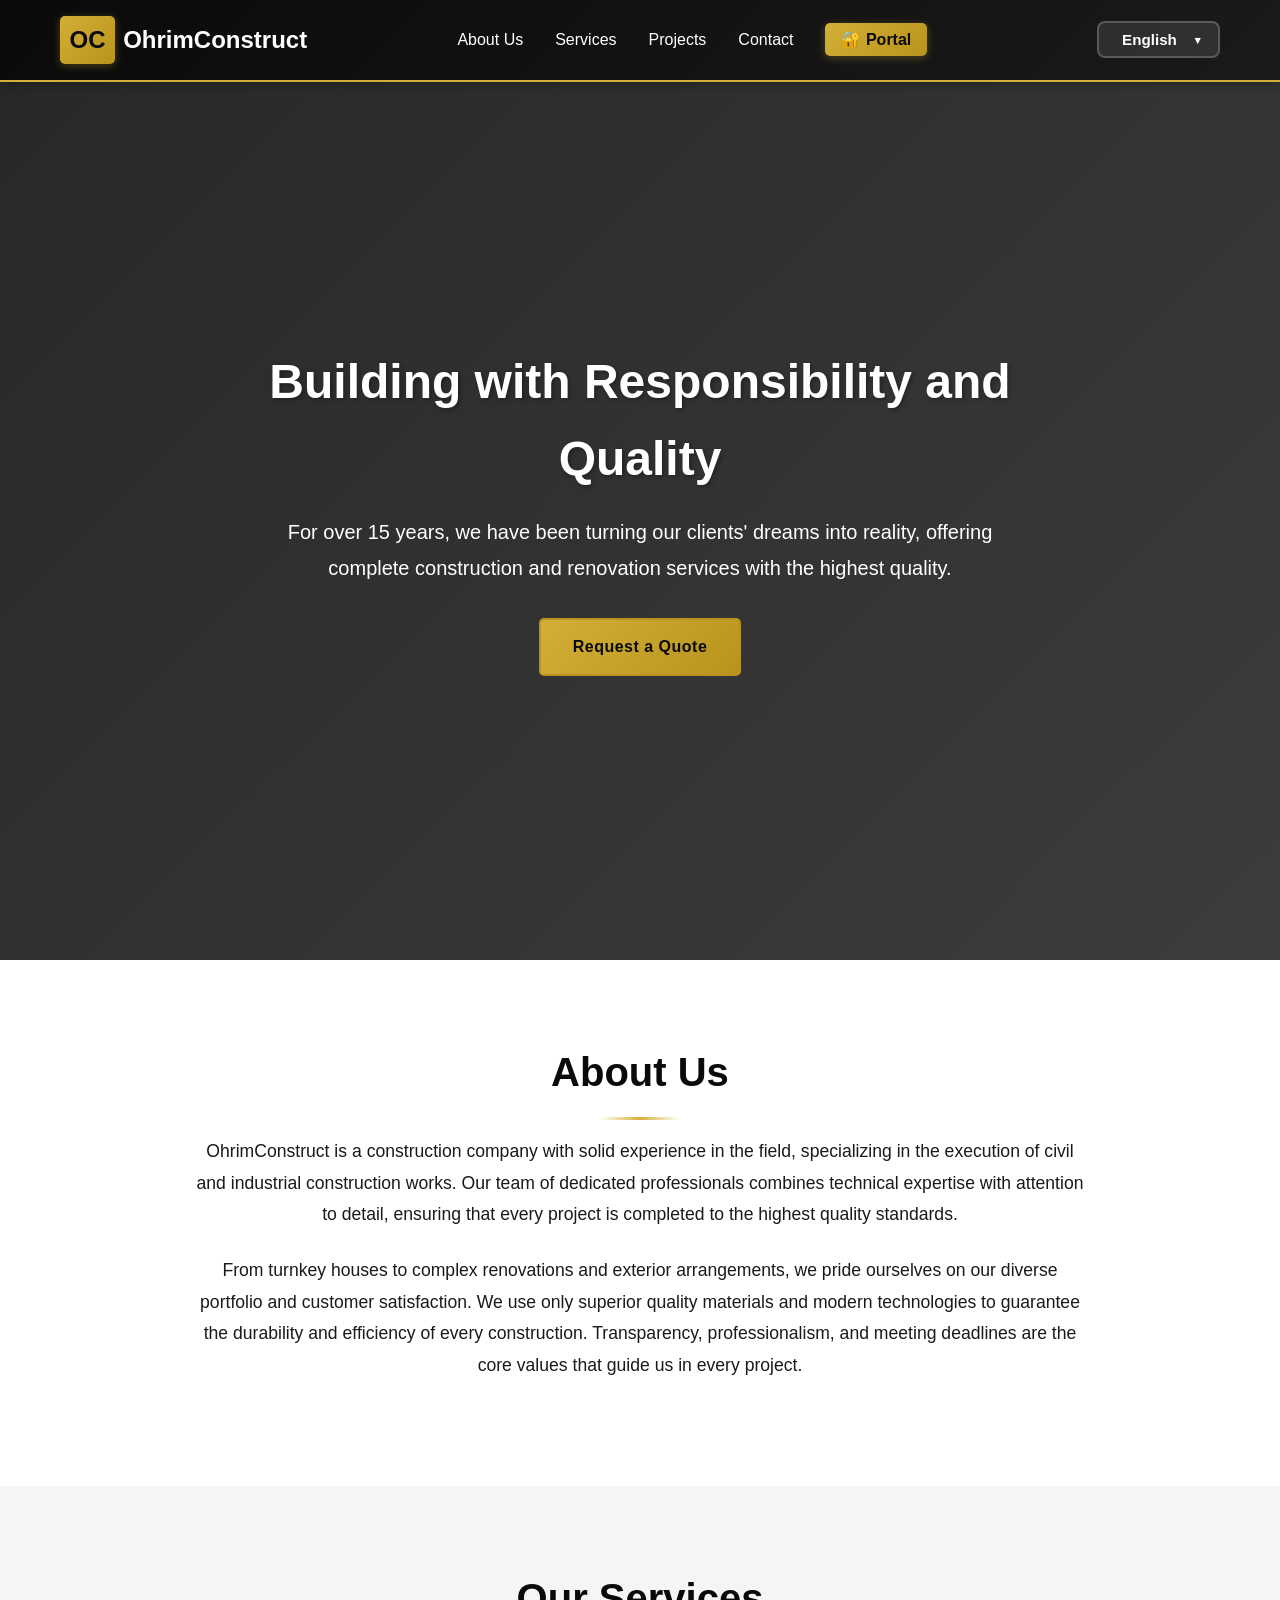
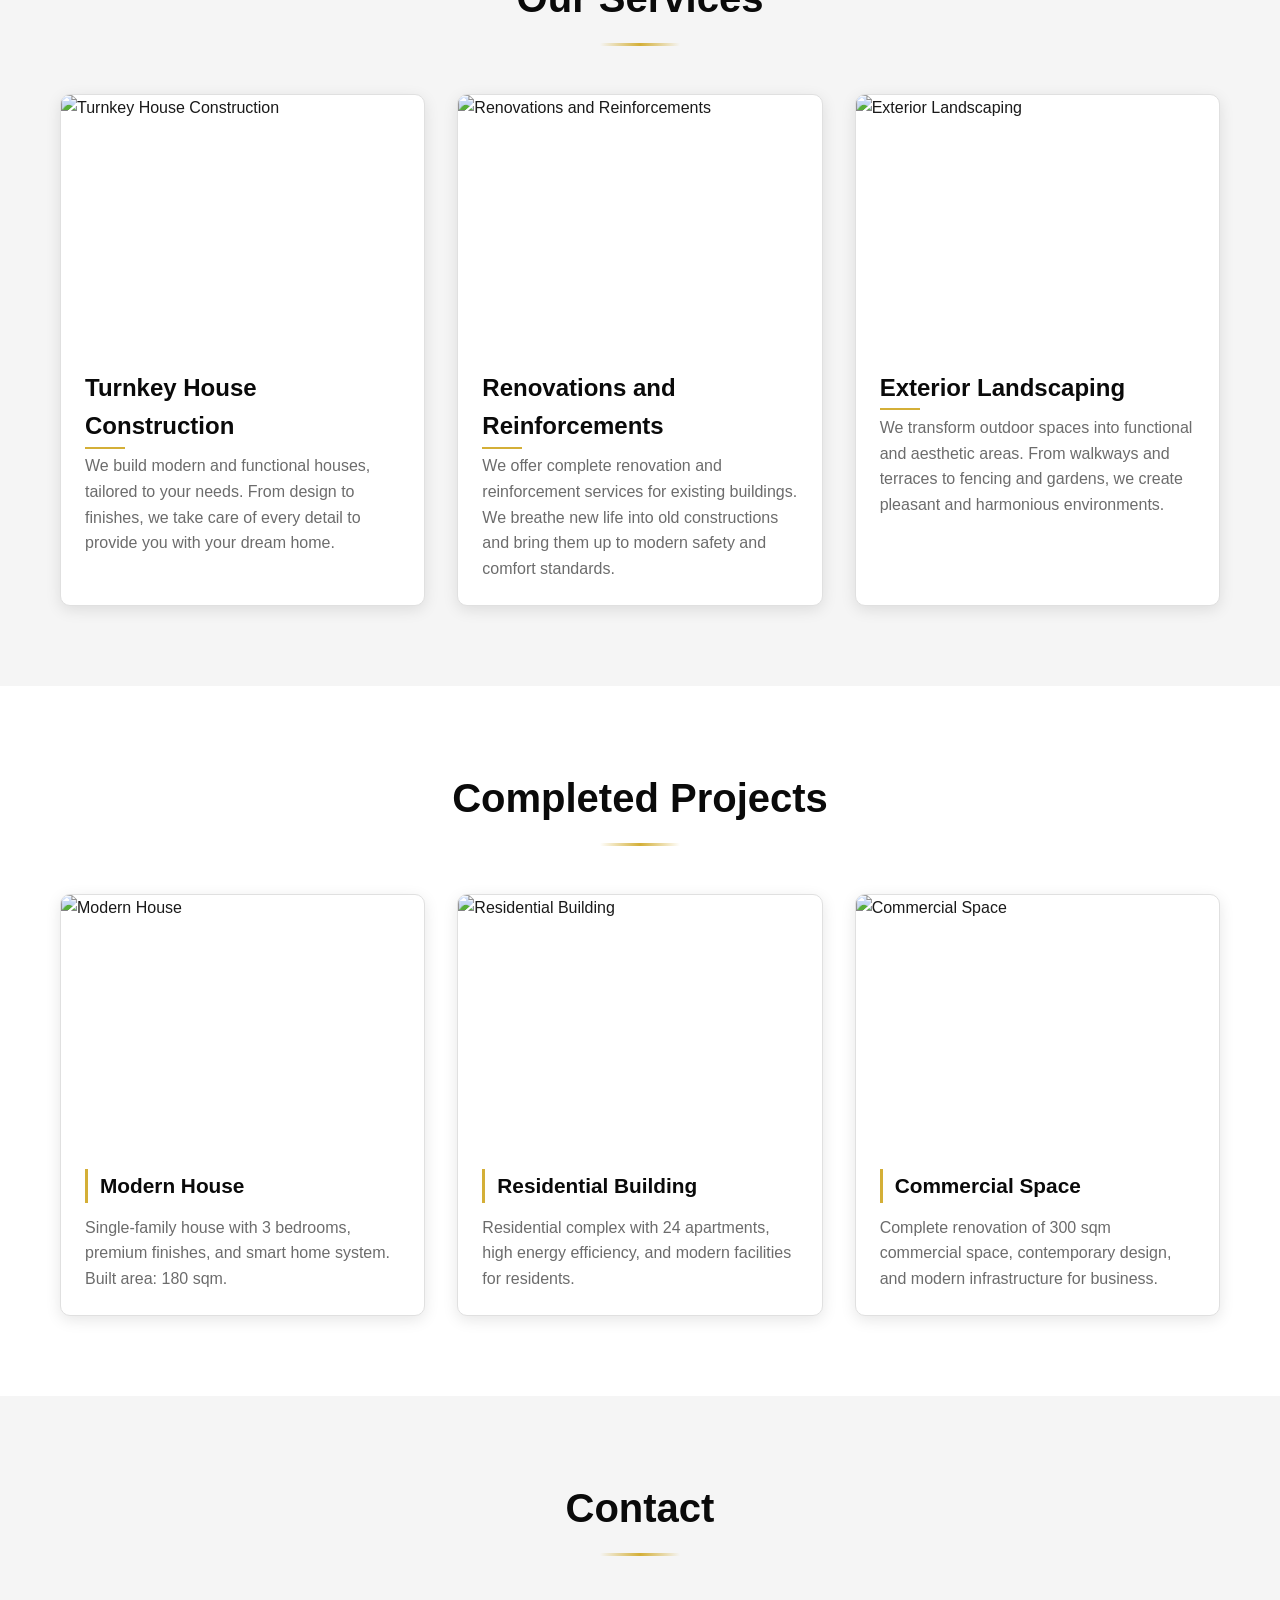
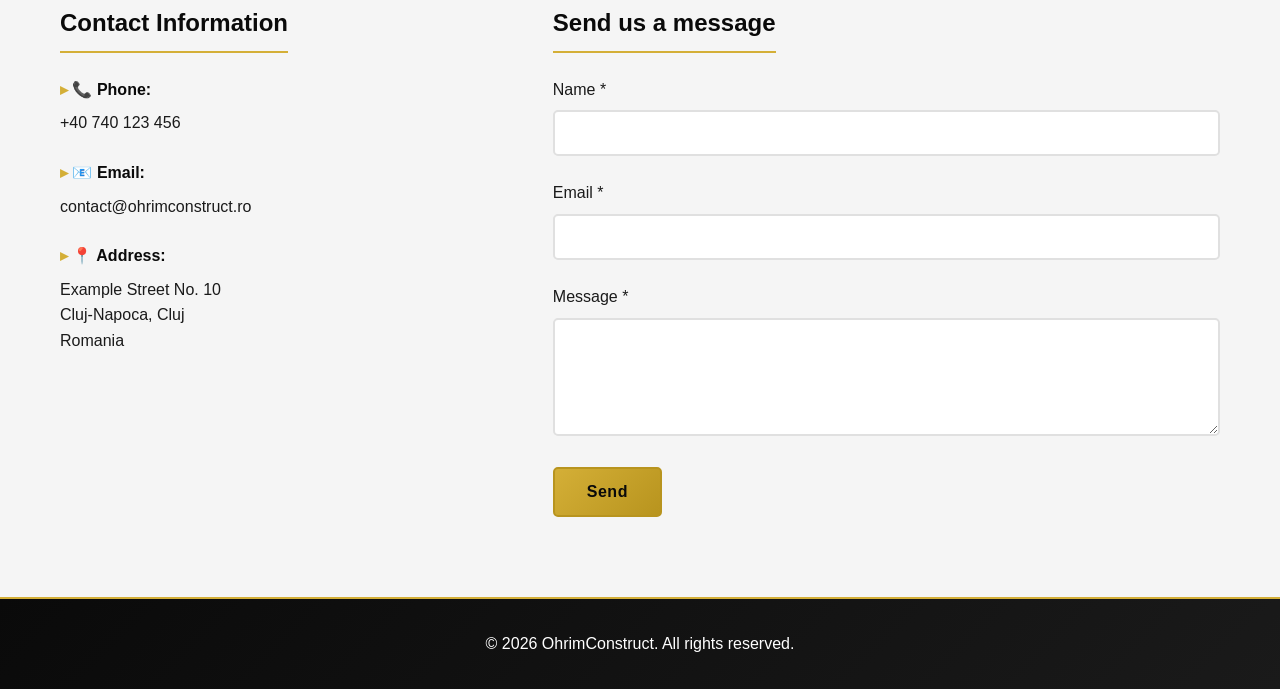
==== index.html @ ff684779 "Add multilingual support to all pages (login, dashboards) with text-only language selector" ====
<!DOCTYPE html>
<html lang="en">
<head>
    <meta charset="UTF-8">
    <meta name="viewport" content="width=device-width, initial-scale=1.0">
    <title>OhrimConstruct - Building with Responsibility and Quality</title>
    <link rel="stylesheet" href="styles.css">
</head>
<body>
    <!-- Header -->
    <header id="header">
        <div class="container">
            <div class="logo">
                <span class="logo-icon">OC</span>
                <span class="logo-text">OhrimConstruct</span>
            </div>
            <nav id="nav">
                <ul>
                    <li><a href="#despre" data-translate="nav_about">About Us</a></li>
                    <li><a href="#servicii" data-translate="nav_services">Services</a></li>
                    <li><a href="#proiecte" data-translate="nav_projects">Projects</a></li>
                    <li><a href="#contact" data-translate="nav_contact">Contact</a></li>
                    <li><a href="login.html" class="portal-link" data-translate="nav_portal">🔐 Portal</a></li>
                </ul>
            </nav>
            <div class="language-dropdown">
                <button class="lang-current" id="currentLang">
                    <span class="lang-name">English</span>
                    <span class="arrow">▼</span>
                </button>
                <div class="lang-menu" id="langMenu">
                    <button class="lang-option active" data-lang="en">
                        <span class="lang-name">English</span>
                    </button>
                    <button class="lang-option" data-lang="ro">
                        <span class="lang-name">Română</span>
                    </button>
                    <button class="lang-option" data-lang="ru">
                        <span class="lang-name">Русский</span>
                    </button>
                </div>
            </div>
            <div class="mobile-menu-toggle" id="mobile-menu-toggle">
                <span></span>
                <span></span>
                <span></span>
            </div>
        </div>
    </header>

    <!-- Hero Section -->
    <section id="hero">
        <div class="hero-overlay"></div>
        <div class="hero-content">
            <h1 data-translate="hero_title">Building with Responsibility and Quality</h1>
            <p data-translate="hero_subtitle">For over 15 years, we have been turning our clients' dreams into reality, offering complete construction and renovation services with the highest quality.</p>
            <a href="#contact" class="btn btn-primary" data-translate="hero_cta">Request a Quote</a>
        </div>
    </section>

    <!-- Despre Noi -->
    <section id="despre" class="section">
        <div class="container">
            <h2 class="section-title" data-translate="about_title">About Us</h2>
            <div class="about-content">
                <p data-translate="about_p1">OhrimConstruct is a construction company with solid experience in the field, specializing in the execution of civil and industrial construction works. Our team of dedicated professionals combines technical expertise with attention to detail, ensuring that every project is completed to the highest quality standards.</p>
                <p data-translate="about_p2">From turnkey houses to complex renovations and exterior arrangements, we pride ourselves on our diverse portfolio and customer satisfaction. We use only superior quality materials and modern technologies to guarantee the durability and efficiency of every construction. Transparency, professionalism, and meeting deadlines are the core values that guide us in every project.</p>
            </div>
        </div>
    </section>

    <!-- Servicii -->
    <section id="servicii" class="section section-gray">
        <div class="container">
            <h2 class="section-title" data-translate="services_title">Our Services</h2>
            <div class="services-grid">
                <div class="service-card">
                    <div class="service-image">
                        <img src="https://images.unsplash.com/photo-1503387762-592deb58ef4e?w=800&h=600&fit=crop" alt="Turnkey House Construction">
                    </div>
                    <h3 data-translate="service1_title">Turnkey House Construction</h3>
                    <p data-translate="service1_desc">We build modern and functional houses, tailored to your needs. From design to finishes, we take care of every detail to provide you with your dream home.</p>
                </div>
                <div class="service-card">
                    <div class="service-image">
                        <img src="https://images.unsplash.com/photo-1581578731548-c64695cc6952?w=800&h=600&fit=crop" alt="Renovations and Reinforcements">
                    </div>
                    <h3 data-translate="service2_title">Renovations and Reinforcements</h3>
                    <p data-translate="service2_desc">We offer complete renovation and reinforcement services for existing buildings. We breathe new life into old constructions and bring them up to modern safety and comfort standards.</p>
                </div>
                <div class="service-card">
                    <div class="service-image">
                        <img src="https://images.unsplash.com/photo-1600585154340-be6161a56a0c?w=800&h=600&fit=crop" alt="Exterior Landscaping">
                    </div>
                    <h3 data-translate="service3_title">Exterior Landscaping</h3>
                    <p data-translate="service3_desc">We transform outdoor spaces into functional and aesthetic areas. From walkways and terraces to fencing and gardens, we create pleasant and harmonious environments.</p>
                </div>
            </div>
        </div>
    </section>

    <!-- Proiecte -->
    <section id="proiecte" class="section">
        <div class="container">
            <h2 class="section-title" data-translate="projects_title">Completed Projects</h2>
            <div class="projects-grid">
                <div class="project-card">
                    <div class="project-image">
                        <img src="https://images.unsplash.com/photo-1580587771525-78b9dba3b914?w=800&h=600&fit=crop" alt="Modern House">
                    </div>
                    <div class="project-content">
                        <h3 data-translate="project1_title">Modern House</h3>
                        <p data-translate="project1_desc">Single-family house with 3 bedrooms, premium finishes, and smart home system. Built area: 180 sqm.</p>
                    </div>
                </div>
                <div class="project-card">
                    <div class="project-image">
                        <img src="https://images.unsplash.com/photo-1545324418-cc1a3fa10c00?w=800&h=600&fit=crop" alt="Residential Building">
                    </div>
                    <div class="project-content">
                        <h3 data-translate="project2_title">Residential Building</h3>
                        <p data-translate="project2_desc">Residential complex with 24 apartments, high energy efficiency, and modern facilities for residents.</p>
                    </div>
                </div>
                <div class="project-card">
                    <div class="project-image">
                        <img src="https://images.unsplash.com/photo-1497366216548-37526070297c?w=800&h=600&fit=crop" alt="Commercial Space">
                    </div>
                    <div class="project-content">
                        <h3 data-translate="project3_title">Commercial Space</h3>
                        <p data-translate="project3_desc">Complete renovation of 300 sqm commercial space, contemporary design, and modern infrastructure for business.</p>
                    </div>
                </div>
            </div>
        </div>
    </section>

    <!-- Contact -->
    <section id="contact" class="section section-gray">
        <div class="container">
            <h2 class="section-title" data-translate="contact_title">Contact</h2>
            <div class="contact-wrapper">
                <div class="contact-info">
                    <h3 data-translate="contact_info_title">Contact Information</h3>
                    <div class="contact-item">
                        <strong>📞 <span data-translate="contact_phone">Phone</span>:</strong>
                        <p>+40 740 123 456</p>
                    </div>
                    <div class="contact-item">
                        <strong>📧 Email:</strong>
                        <p>contact@ohrimconstruct.ro</p>
                    </div>
                    <div class="contact-item">
                        <strong>📍 <span data-translate="contact_address">Address</span>:</strong>
                        <p>Example Street No. 10<br>Cluj-Napoca, Cluj<br>Romania</p>
                    </div>
                </div>
                <div class="contact-form-wrapper">
                    <h3 data-translate="contact_form_title">Send us a message</h3>
                    <form id="contact-form">
                        <div class="form-group">
                            <label for="name"><span data-translate="contact_name">Name</span> *</label>
                            <input type="text" id="name" name="name" required>
                        </div>
                        <div class="form-group">
                            <label for="email">Email *</label>
                            <input type="email" id="email" name="email" required>
                        </div>
                        <div class="form-group">
                            <label for="message"><span data-translate="contact_message">Message</span> *</label>
                            <textarea id="message" name="message" rows="5" required></textarea>
                        </div>
                        <button type="submit" class="btn btn-primary" data-translate="contact_send">Send</button>
                    </form>
                    <div id="form-success" class="form-message success-message" style="display: none;">
                        <span data-translate="contact_success">✓ Message sent successfully! We will respond as soon as possible.</span>
                    </div>
                </div>
            </div>
        </div>
    </section>

    <!-- Footer -->
    <footer id="footer">
        <div class="container">
            <p>&copy; <span id="current-year"></span> OhrimConstruct. <span data-translate="footer_rights">All rights reserved.</span></p>
        </div>
    </footer>

    <script src="translations.js"></script>
    <script src="script.js"></script>
</body>
</html>
---- styles.css ----
/* Reset și stiluri de bază */
* {
    margin: 0;
    padding: 0;
    box-sizing: border-box;
}

:root {
    --primary-black: #0a0a0a;
    --secondary-black: #1a1a1a;
    --dark-gray: #2d2d2d;
    --light-gray: #f5f5f5;
    --medium-gray: #e0e0e0;
    --gold: #d4af37;
    --gold-light: #f4d03f;
    --gold-dark: #b8941e;
    --white: #ffffff;
    --text-dark: #1a1a1a;
    --text-light: #6c6c6c;
}

body {
    font-family: 'Segoe UI', Tahoma, Geneva, Verdana, sans-serif;
    line-height: 1.6;
    color: var(--text-dark);
    overflow-x: hidden;
}

.container {
    max-width: 1200px;
    margin: 0 auto;
    padding: 0 20px;
}

/* Header */
#header {
    background: linear-gradient(135deg, var(--primary-black) 0%, var(--secondary-black) 100%);
    color: var(--white);
    padding: 1rem 0;
    position: fixed;
    width: 100%;
    top: 0;
    z-index: 1000;
    box-shadow: 0 2px 10px rgba(0, 0, 0, 0.3);
    border-bottom: 2px solid var(--gold);
}

#header .container {
    display: flex;
    justify-content: space-between;
    align-items: center;
}

.logo {
    display: flex;
    align-items: center;
    gap: 0.5rem;
    font-size: 1.5rem;
    font-weight: bold;
}

.logo-icon {
    background: linear-gradient(135deg, var(--gold) 0%, var(--gold-dark) 100%);
    color: var(--primary-black);
    padding: 0.3rem 0.6rem;
    border-radius: 5px;
    font-weight: bold;
    box-shadow: 0 2px 8px rgba(212, 175, 55, 0.3);
}

.logo-text {
    color: var(--white);
}

#nav ul {
    list-style: none;
    display: flex;
    gap: 2rem;
}

#nav ul li a {
    color: var(--white);
    text-decoration: none;
    transition: color 0.3s;
    font-weight: 500;
}

#nav ul li a:hover {
    color: var(--gold);
    text-shadow: 0 0 10px rgba(212, 175, 55, 0.5);
}

#nav ul li a.portal-link {
    background: linear-gradient(135deg, var(--gold) 0%, var(--gold-dark) 100%);
    color: var(--primary-black);
    padding: 0.5rem 1rem;
    border-radius: 5px;
    font-weight: 600;
    box-shadow: 0 2px 8px rgba(212, 175, 55, 0.3);
}

#nav ul li a.portal-link:hover {
    color: var(--primary-black);
    transform: translateY(-2px);
    box-shadow: 0 4px 12px rgba(212, 175, 55, 0.5);
}

/* Language Dropdown */
.language-dropdown {
    position: relative;
    margin-left: 20px;
}

.lang-current {
    display: flex;
    align-items: center;
    gap: 8px;
    padding: 8px 15px;
    background: rgba(255, 255, 255, 0.1);
    border: 2px solid rgba(255, 255, 255, 0.2);
    border-radius: 8px;
    color: var(--white);
    cursor: pointer;
    font-weight: 600;
    font-size: 0.95em;
    transition: all 0.3s;
}

.lang-current:hover {
    background: rgba(255, 255, 255, 0.2);
    border-color: var(--gold);
    transform: translateY(-2px);
}

.lang-current .lang-name {
    min-width: 70px;
    text-align: center;
}

.lang-current .arrow {
    font-size: 0.7em;
    transition: transform 0.3s;
}

.lang-current.open .arrow {
    transform: rotate(180deg);
}

.lang-menu {
    position: absolute;
    top: calc(100% + 8px);
    right: 0;
    background: var(--white);
    border-radius: 8px;
    box-shadow: 0 8px 24px rgba(0, 0, 0, 0.3);
    min-width: 150px;
    overflow: hidden;
    opacity: 0;
    visibility: hidden;
    transform: translateY(-10px);
    transition: all 0.3s;
    z-index: 1000;
}

.lang-menu.open {
    opacity: 1;
    visibility: visible;
    transform: translateY(0);
}

.lang-option {
    display: flex;
    align-items: center;
    justify-content: center;
    width: 100%;
    padding: 12px 16px;
    background: transparent;
    border: none;
    color: var(--text-dark);
    cursor: pointer;
    font-weight: 500;
    font-size: 0.95em;
    transition: all 0.2s;
    text-align: center;
}

.lang-option:hover {
    background: var(--light-gray);
}

.lang-option.active {
    background: linear-gradient(135deg, rgba(102, 126, 234, 0.1) 0%, rgba(118, 75, 162, 0.1) 100%);
    color: #667eea;
    font-weight: 600;
}

.lang-option .lang-name {
    flex: 1;
}

.mobile-menu-toggle {
    display: none;
    flex-direction: column;
    gap: 4px;
    cursor: pointer;
}

.mobile-menu-toggle span {
    width: 25px;
    height: 3px;
    background-color: var(--white);
    border-radius: 2px;
    transition: all 0.3s;
}

/* Hero Section */
#hero {
    position: relative;
    height: 100vh;
    min-height: 600px;
    background-image: url('https://images.unsplash.com/photo-1541888946425-d81bb19240f5?w=1920&h=1080&fit=crop');
    background-size: cover;
    background-position: center;
    display: flex;
    align-items: center;
    justify-content: center;
    text-align: center;
    color: var(--white);
    margin-top: 60px;
}

.hero-overlay {
    position: absolute;
    top: 0;
    left: 0;
    width: 100%;
    height: 100%;
    background: linear-gradient(135deg, rgba(10, 10, 10, 0.88), rgba(26, 26, 26, 0.85));
}

.hero-content {
    position: relative;
    z-index: 1;
    max-width: 800px;
    padding: 0 20px;
}

.hero-content h1 {
    font-size: 3rem;
    margin-bottom: 1rem;
    text-shadow: 2px 2px 4px rgba(0, 0, 0, 0.3);
}

.hero-content p {
    font-size: 1.25rem;
    margin-bottom: 2rem;
    line-height: 1.8;
}

/* Buttons */
.btn {
    display: inline-block;
    padding: 0.875rem 2rem;
    text-decoration: none;
    border-radius: 5px;
    font-weight: 600;
    transition: all 0.3s;
    border: none;
    cursor: pointer;
    font-size: 1rem;
}

.btn-primary {
    background: linear-gradient(135deg, var(--gold) 0%, var(--gold-dark) 100%);
    color: var(--primary-black);
    font-weight: bold;
    border: 2px solid var(--gold-dark);
    letter-spacing: 0.5px;
}

.btn-primary:hover {
    background: linear-gradient(135deg, var(--gold-light) 0%, var(--gold) 100%);
    transform: translateY(-2px);
    box-shadow: 0 5px 20px rgba(212, 175, 55, 0.6);
    border-color: var(--gold-light);
}

/* Sections */
.section {
    padding: 5rem 0;
}

.section-gray {
    background-color: var(--light-gray);
}

.section-title {
    text-align: center;
    font-size: 2.5rem;
    color: var(--primary-black);
    margin-bottom: 1rem;
    position: relative;
    padding-bottom: 1rem;
}

.section-title::after {
    content: '';
    position: absolute;
    bottom: 0;
    left: 50%;
    transform: translateX(-50%);
    width: 80px;
    height: 3px;
    background: linear-gradient(90deg, transparent, var(--gold), transparent);
}

.section-subtitle {
    text-align: center;
    color: var(--text-light);
    margin-bottom: 3rem;
}

/* Despre Noi */
.about-content {
    max-width: 900px;
    margin: 0 auto;
    text-align: center;
}

.about-content p {
    font-size: 1.1rem;
    margin-bottom: 1.5rem;
    color: var(--text-dark);
    line-height: 1.8;
}

/* Servicii */
.services-grid {
    display: grid;
    grid-template-columns: repeat(auto-fit, minmax(300px, 1fr));
    gap: 2rem;
    margin-top: 3rem;
}

.service-card {
    background-color: var(--white);
    border-radius: 10px;
    overflow: hidden;
    box-shadow: 0 4px 15px rgba(0, 0, 0, 0.1);
    transition: transform 0.3s, box-shadow 0.3s;
    border: 1px solid var(--medium-gray);
}

.service-card:hover {
    transform: translateY(-10px);
    box-shadow: 0 8px 30px rgba(212, 175, 55, 0.3), 0 0 0 2px var(--gold);
    border-color: var(--gold);
}

.service-image {
    width: 100%;
    height: 250px;
    overflow: hidden;
}

.service-image img {
    width: 100%;
    height: 100%;
    object-fit: cover;
    transition: transform 0.3s;
}

.service-card:hover .service-image img {
    transform: scale(1.1);
}

.service-card h3 {
    padding: 1.5rem 1.5rem 0.5rem;
    color: var(--primary-black);
    font-size: 1.5rem;
    position: relative;
}

.service-card h3::before {
    content: '';
    position: absolute;
    left: 1.5rem;
    bottom: 0.3rem;
    width: 40px;
    height: 2px;
    background: var(--gold);
}

.service-card p {
    padding: 0 1.5rem 1.5rem;
    color: var(--text-light);
    line-height: 1.6;
}

/* Proiecte */
.projects-grid {
    display: grid;
    grid-template-columns: repeat(auto-fit, minmax(320px, 1fr));
    gap: 2rem;
    margin-top: 3rem;
}

.project-card {
    background-color: var(--white);
    border-radius: 10px;
    overflow: hidden;
    box-shadow: 0 4px 15px rgba(0, 0, 0, 0.1);
    transition: transform 0.3s, box-shadow 0.3s;
    border: 1px solid var(--medium-gray);
}

.project-card:hover {
    transform: translateY(-5px);
    box-shadow: 0 8px 30px rgba(212, 175, 55, 0.25), 0 0 0 1px var(--gold);
    border-color: var(--gold);
}

.project-image {
    width: 100%;
    height: 250px;
    overflow: hidden;
}

.project-image img {
    width: 100%;
    height: 100%;
    object-fit: cover;
    transition: transform 0.3s;
}

.project-card:hover .project-image img {
    transform: scale(1.05);
}

.project-content {
    padding: 1.5rem;
}

.project-content h3 {
    color: var(--primary-black);
    margin-bottom: 0.75rem;
    font-size: 1.3rem;
    border-left: 3px solid var(--gold);
    padding-left: 0.75rem;
}

.project-content p {
    color: var(--text-light);
    line-height: 1.6;
}

/* Contact */
.contact-wrapper {
    display: grid;
    grid-template-columns: 1fr 1.5fr;
    gap: 3rem;
    margin-top: 3rem;
}

.contact-info h3,
.contact-form-wrapper h3 {
    color: var(--primary-black);
    margin-bottom: 1.5rem;
    font-size: 1.5rem;
    border-bottom: 2px solid var(--gold);
    padding-bottom: 0.5rem;
    display: inline-block;
}

.contact-item {
    margin-bottom: 1.5rem;
}

.contact-item strong {
    color: var(--primary-black);
    display: block;
    margin-bottom: 0.5rem;
}

.contact-item strong::before {
    content: '▸ ';
    color: var(--gold);
    font-weight: bold;
}

.contact-item p {
    color: var(--text-dark);
    line-height: 1.6;
}

/* Form */
.form-group {
    margin-bottom: 1.5rem;
}

.form-group label {
    display: block;
    margin-bottom: 0.5rem;
    color: var(--text-dark);
    font-weight: 500;
}

.form-group input,
.form-group textarea {
    width: 100%;
    padding: 0.75rem;
    border: 2px solid var(--medium-gray);
    border-radius: 5px;
    font-size: 1rem;
    font-family: inherit;
    transition: border-color 0.3s;
}

.form-group input:focus,
.form-group textarea:focus {
    outline: none;
    border-color: var(--gold);
    box-shadow: 0 0 0 3px rgba(212, 175, 55, 0.1);
}

.form-message {
    margin-top: 1rem;
    padding: 1rem;
    border-radius: 5px;
    text-align: center;
}

.success-message {
    background-color: #d4edda;
    color: #155724;
    border: 1px solid #c3e6cb;
}

/* Footer */
#footer {
    background: linear-gradient(135deg, var(--primary-black) 0%, var(--secondary-black) 100%);
    color: var(--white);
    text-align: center;
    padding: 2rem 0;
    border-top: 2px solid var(--gold);
}

#footer p {
    margin: 0;
}

/* Responsive Design */
@media (max-width: 768px) {
    .mobile-menu-toggle {
        display: flex;
    }

    #nav {
        position: absolute;
        top: 100%;
        left: 0;
        right: 0;
        background: linear-gradient(180deg, var(--secondary-black) 0%, var(--primary-black) 100%);
        max-height: 0;
        overflow: hidden;
        transition: max-height 0.3s ease-in-out;
        border-bottom: 2px solid var(--gold);
    }

    #nav.active {
        max-height: 300px;
    }

    #nav ul {
        flex-direction: column;
        gap: 0;
        padding: 1rem 0;
    }

    #nav ul li {
        text-align: center;
    }

    #nav ul li a {
        display: block;
        padding: 0.75rem 1rem;
    }

    .language-dropdown {
        position: absolute;
        top: 1rem;
        right: 60px;
    }

    .lang-current {
        padding: 6px 10px;
        font-size: 0.85em;
    }

    .lang-current .flag {
        font-size: 1.1em;
    }

    .lang-menu {
        right: 0;
        min-width: 150px;
    }

    .lang-option {
        padding: 10px 12px;
        font-size: 0.9em;
    }

    .hero-content h1 {
        font-size: 2rem;
    }

    .hero-content p {
        font-size: 1rem;
    }

    .section-title {
        font-size: 2rem;
    }

    .services-grid,
    .projects-grid {
        grid-template-columns: 1fr;
    }

    .contact-wrapper {
        grid-template-columns: 1fr;
        gap: 2rem;
    }
}

@media (max-width: 480px) {
    .hero-content h1 {
        font-size: 1.5rem;
    }

    .section {
        padding: 3rem 0;
    }

    .section-title {
        font-size: 1.75rem;
    }

    .btn {
        padding: 0.75rem 1.5rem;
        font-size: 0.9rem;
    }
}
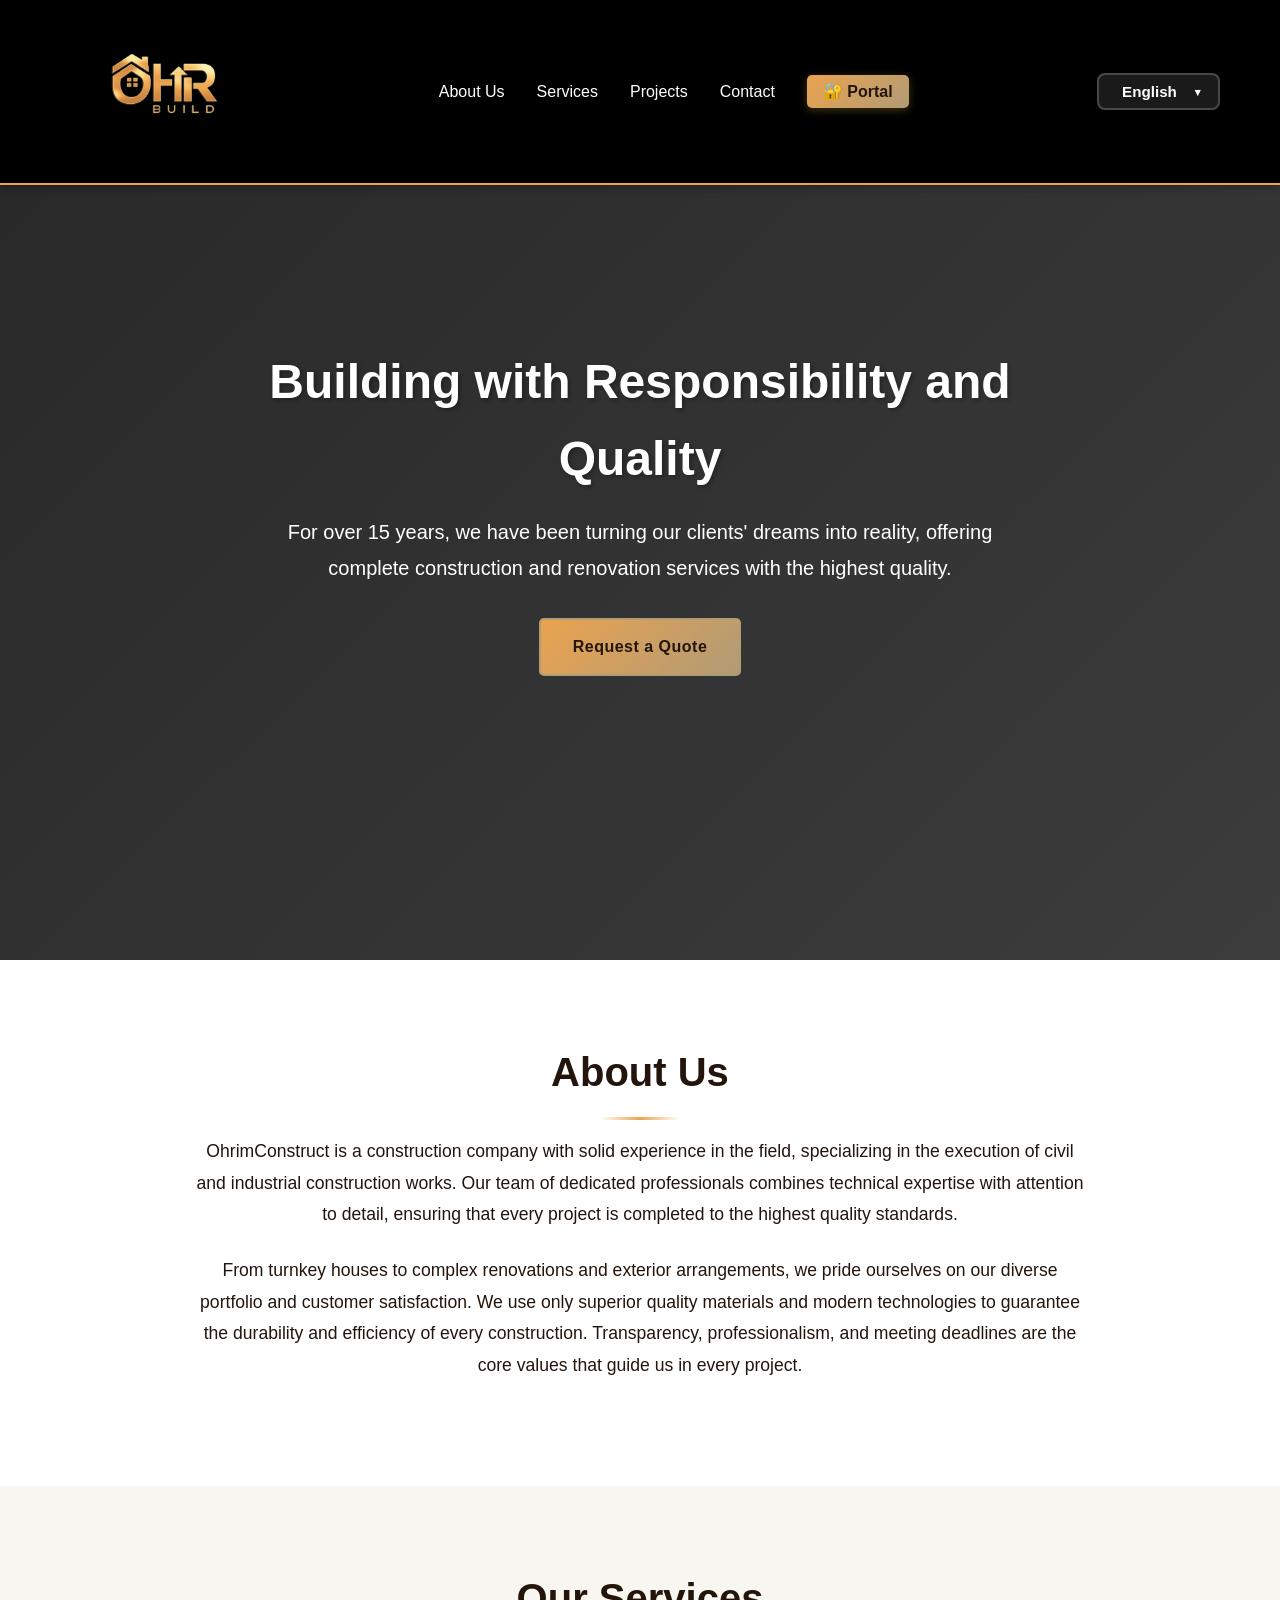
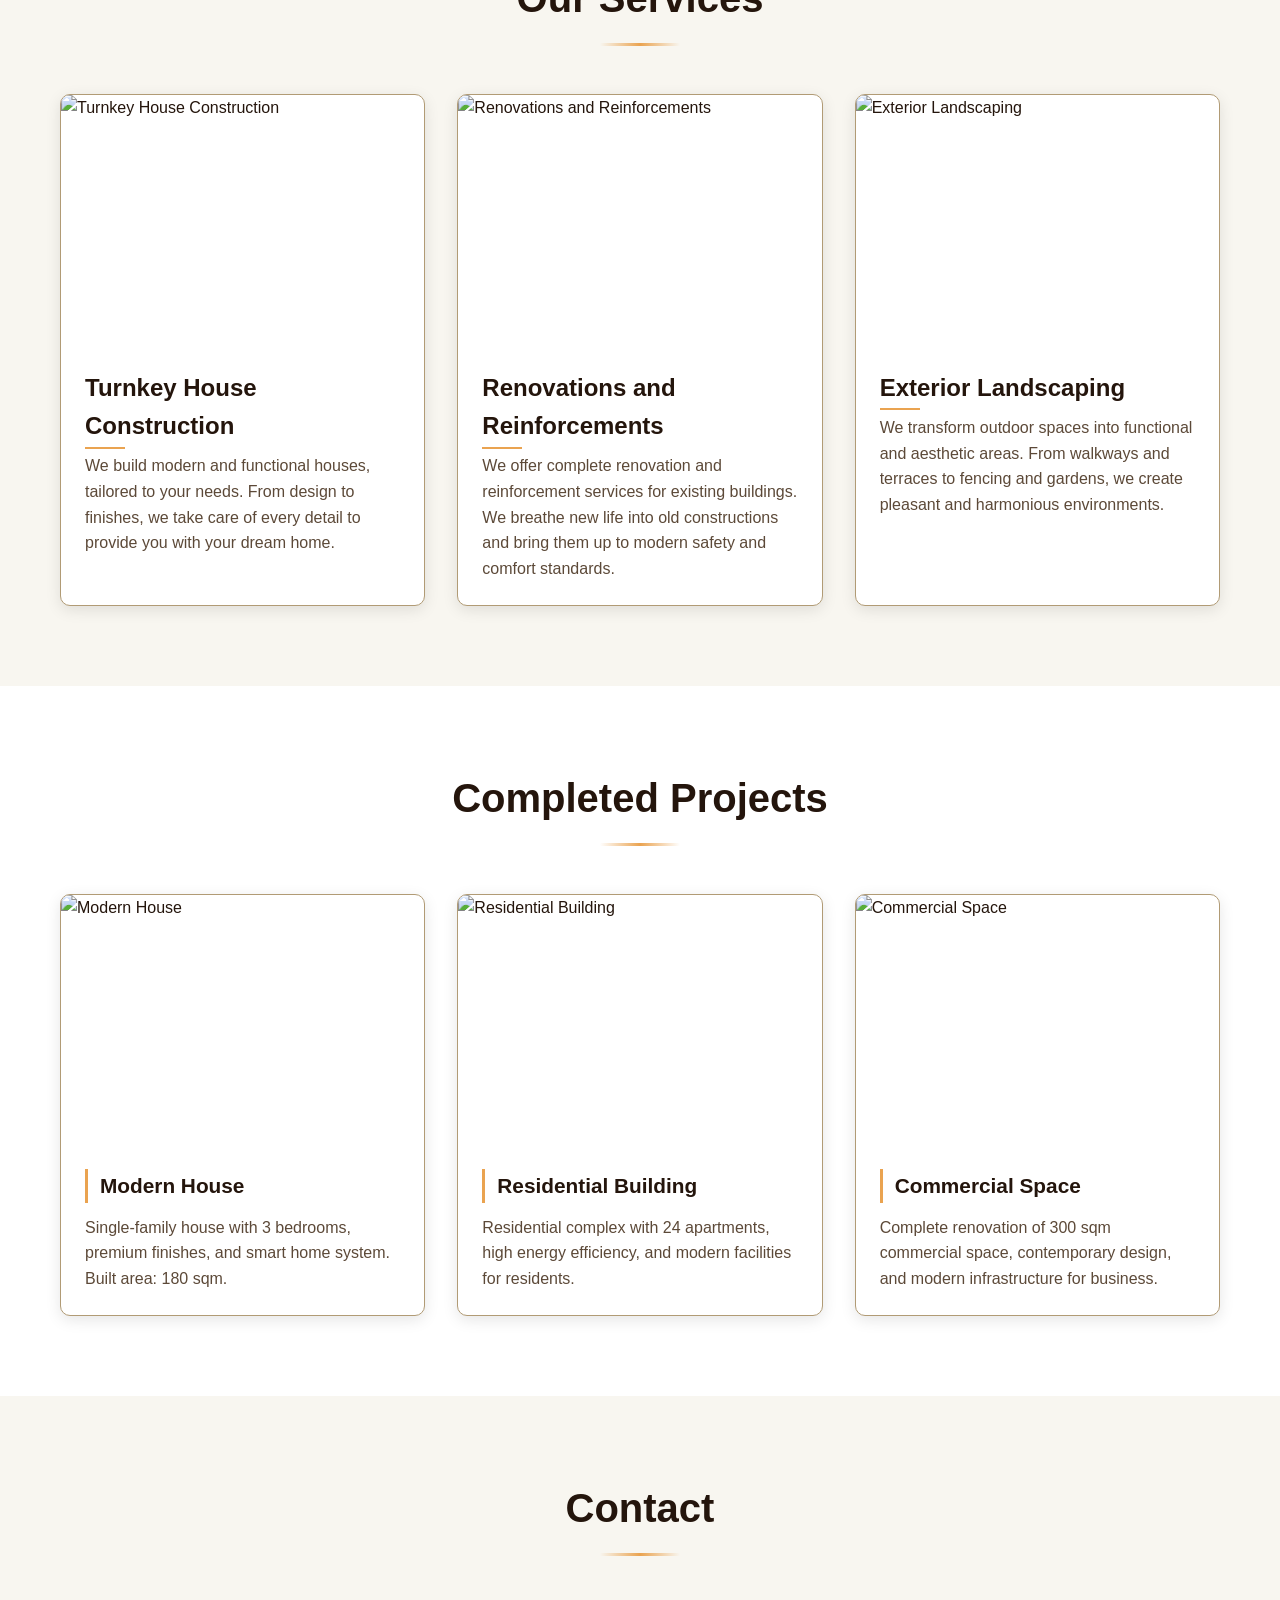
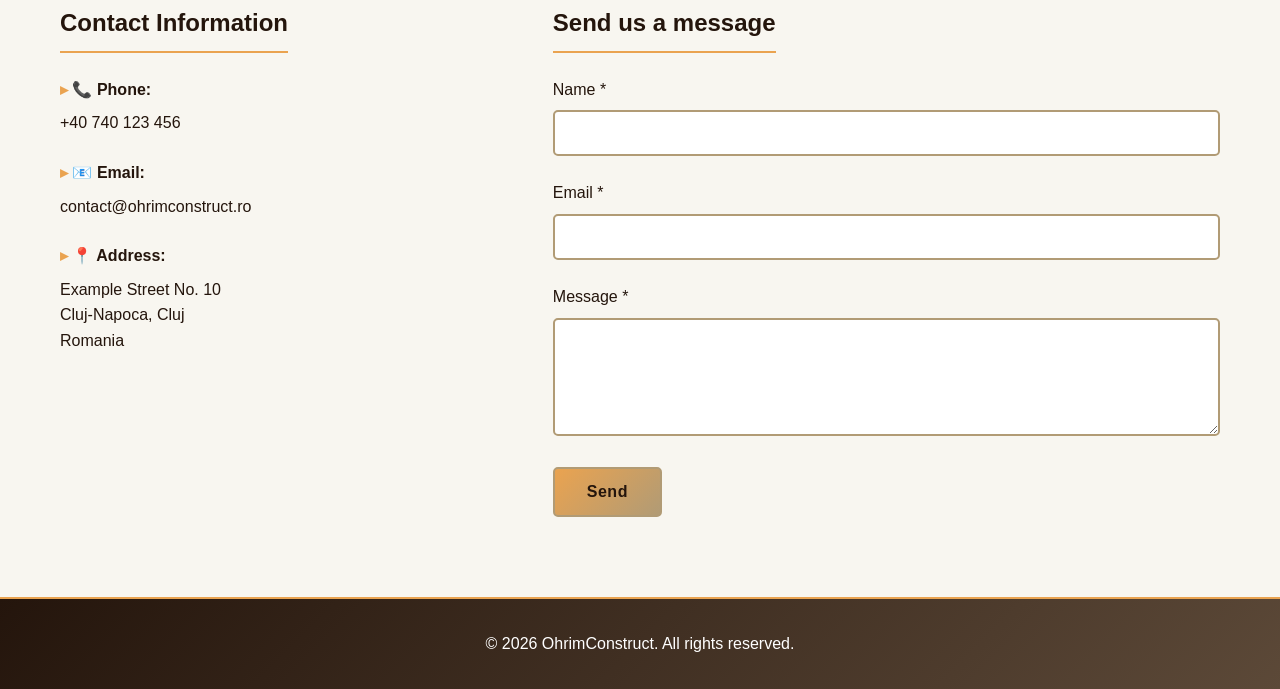
==== commit 3ee4289d: "✨ Mobile optimization: Black theme, PWA support, responsive design with logo branding" ====
--- a/index.html
+++ b/index.html
@@ -2,7 +2,13 @@
 <html lang="en">
 <head>
     <meta charset="UTF-8">
-    <meta name="viewport" content="width=device-width, initial-scale=1.0">
+    <meta name="viewport" content="width=device-width, initial-scale=1.0, maximum-scale=5.0, user-scalable=yes">
+    <meta name="mobile-web-app-capable" content="yes">
+    <meta name="apple-mobile-web-app-capable" content="yes">
+    <meta name="apple-mobile-web-app-status-bar-style" content="black-translucent">
+    <meta name="theme-color" content="#eaa350">
+    <link rel="apple-touch-icon" href="logo.png">
+    <link rel="manifest" href="manifest.json">
     <title>OhrimConstruct - Building with Responsibility and Quality</title>
     <link rel="stylesheet" href="styles.css">
 </head>
@@ -11,8 +17,9 @@
     <header id="header">
         <div class="container">
             <div class="logo">
-                <span class="logo-icon">OC</span>
-                <span class="logo-text">OhrimConstruct</span>
+                <a href="index.html">
+                    <img src="logo.png" alt="OhrimConstruct" style="height: 140px; cursor: pointer;">
+                </a>
             </div>
             <nav id="nav">
                 <ul>
--- a/styles.css
+++ b/styles.css
@@ -6,17 +6,19 @@
 }
 
 :root {
-    --primary-black: #0a0a0a;
-    --secondary-black: #1a1a1a;
-    --dark-gray: #2d2d2d;
-    --light-gray: #f5f5f5;
-    --medium-gray: #e0e0e0;
-    --gold: #d4af37;
-    --gold-light: #f4d03f;
-    --gold-dark: #b8941e;
+    --primary-black: #24150c;
+    --secondary-black: #5c4938;
+    --dark-gray: #5c4938;
+    --light-gray: #f8f6f0;
+    --medium-gray: #b19b75;
+    --gold: #eaa350;
+    --gold-light: #fcd787;
+    --gold-dark: #b19b75;
     --white: #ffffff;
-    --text-dark: #1a1a1a;
-    --text-light: #6c6c6c;
+    --text-dark: #24150c;
+    --text-light: #5c4938;
+    --cream: #f8f6f0;
+    --yellow-light: #fdeeb0;
 }
 
 body {
@@ -34,14 +36,14 @@
 
 /* Header */
 #header {
-    background: linear-gradient(135deg, var(--primary-black) 0%, var(--secondary-black) 100%);
+    background: #000000;
     color: var(--white);
     padding: 1rem 0;
     position: fixed;
     width: 100%;
     top: 0;
     z-index: 1000;
-    box-shadow: 0 2px 10px rgba(0, 0, 0, 0.3);
+    box-shadow: 0 2px 10px rgba(0, 0, 0, 0.5);
     border-bottom: 2px solid var(--gold);
 }
 
@@ -150,9 +152,10 @@
     position: absolute;
     top: calc(100% + 8px);
     right: 0;
-    background: var(--white);
+    background: #000000;
+    border: 2px solid #eaa350;
     border-radius: 8px;
-    box-shadow: 0 8px 24px rgba(0, 0, 0, 0.3);
+    box-shadow: 0 8px 24px rgba(0, 0, 0, 0.8);
     min-width: 150px;
     overflow: hidden;
     opacity: 0;
@@ -176,7 +179,7 @@
     padding: 12px 16px;
     background: transparent;
     border: none;
-    color: var(--text-dark);
+    color: #ffffff;
     cursor: pointer;
     font-weight: 500;
     font-size: 0.95em;
@@ -185,12 +188,13 @@
 }
 
 .lang-option:hover {
-    background: var(--light-gray);
+    background: #1a1a1a;
+    color: #fcd787;
 }
 
 .lang-option.active {
-    background: linear-gradient(135deg, rgba(102, 126, 234, 0.1) 0%, rgba(118, 75, 162, 0.1) 100%);
-    color: #667eea;
+    background: rgba(234, 163, 80, 0.2);
+    color: #fcd787;
     font-weight: 600;
 }
 
@@ -584,6 +588,7 @@
     #nav ul li a {
         display: block;
         padding: 0.75rem 1rem;
+        min-height: 44px; /* iOS touch target */
     }
 
     .language-dropdown {
@@ -593,8 +598,9 @@
     }
 
     .lang-current {
-        padding: 6px 10px;
-        font-size: 0.85em;
+        padding: 8px 12px;
+        font-size: 0.9em;
+        min-height: 44px;
     }
 
     .lang-current .flag {
@@ -607,8 +613,14 @@
     }
 
     .lang-option {
-        padding: 10px 12px;
-        font-size: 0.9em;
+        padding: 12px 14px;
+        font-size: 0.95em;
+        min-height: 44px;
+    }
+
+    /* Logo size for mobile */
+    #header .logo img {
+        height: 80px !important;
     }
 
     .hero-content h1 {
@@ -632,9 +644,22 @@
         grid-template-columns: 1fr;
         gap: 2rem;
     }
+    
+    /* Form inputs - prevent iOS zoom */
+    input[type="text"],
+    input[type="email"],
+    input[type="tel"],
+    textarea {
+        font-size: 16px;
+    }
 }
 
 @media (max-width: 480px) {
+    /* Smaller logo for small phones */
+    #header .logo img {
+        height: 60px !important;
+    }
+    
     .hero-content h1 {
         font-size: 1.5rem;
     }
@@ -650,5 +675,139 @@
     .btn {
         padding: 0.75rem 1.5rem;
         font-size: 0.9rem;
-    }
-}
+        min-height: 44px;
+    }
+}
+
+/* Touch device optimizations for index page */
+@media (hover: none) and (pointer: coarse) {
+    .service-card:hover,
+    .project-card:hover {
+        transform: none;
+    }
+    
+    .service-card:active,
+    .project-card:active {
+        transform: scale(0.98);
+    }
+    
+    .btn:active {
+        transform: scale(0.97);
+    }
+}
+
+/* ============================================
+   MOBILE BLACK THEME - INDEX PAGE
+   ============================================ */
+
+@media (max-width: 768px) {
+    /* Header stays black on mobile */
+    #header {
+        background: #000000 !important;
+        border-bottom: 2px solid #eaa350 !important;
+    }
+    
+    /* Logo touch feedback */
+    #header .logo a:active img {
+        transform: scale(0.97);
+        filter: drop-shadow(0 4px 12px rgba(234, 163, 80, 0.4));
+    }
+    
+    /* Mobile navigation with black theme */
+    #nav {
+        background: #000000 !important;
+        border-bottom: 2px solid #eaa350 !important;
+    }
+    
+    #nav ul li a {
+        color: #ffffff !important;
+    }
+    
+    #nav ul li a:active {
+        background: rgba(234, 163, 80, 0.2);
+        color: #fcd787 !important;
+    }
+    
+    /* Mobile menu toggle with black theme */
+    .mobile-menu-toggle span {
+        background: #fcd787 !important;
+    }
+    
+    /* Language dropdown on mobile - index page */
+    .language-dropdown .lang-current {
+        background: #000000 !important;
+        color: #ffffff !important;
+        border: 2px solid #eaa350 !important;
+    }
+    
+    .language-dropdown .lang-menu {
+        background: #000000 !important;
+        border: 2px solid #eaa350 !important;
+    }
+    
+    .language-dropdown .lang-option {
+        color: #ffffff !important;
+    }
+    
+    .language-dropdown .lang-option:active {
+        background: rgba(234, 163, 80, 0.3) !important;
+    }
+}
+
+@media (max-width: 480px) {
+    /* Compact design for small phones */
+    #header {
+        padding: 0.75rem 0;
+    }
+    
+    #header .logo img {
+        transition: all 0.2s;
+    }
+    
+    /* Portal link with black theme */
+    #nav ul li a.portal-link {
+        background: linear-gradient(135deg, #eaa350 0%, #b19b75 100%) !important;
+        border: 2px solid #fcd787;
+    }
+    
+    #nav ul li a.portal-link:active {
+        background: linear-gradient(135deg, #fcd787 0%, #eaa350 100%) !important;
+        transform: scale(0.97);
+    }
+}
+
+/* Touch optimizations for index page */
+@media (hover: none) and (pointer: coarse) {
+    .service-card:active,
+    .project-card:active {
+        transform: scale(0.98);
+        box-shadow: 0 4px 16px rgba(234, 163, 80, 0.3);
+    }
+    
+    .btn:active {
+        background: #b19b75 !important;
+        transform: scale(0.97);
+    }
+    
+    .btn.btn-secondary:active {
+        background: #5c4938 !important;
+    }
+}
+
+/* iOS Safe Area - Index Page */
+@supports (-webkit-touch-callout: none) {
+    @media (max-width: 768px) {
+        #header {
+            padding-top: calc(1rem + env(safe-area-inset-top));
+        }
+        
+        .mobile-menu-toggle {
+            top: calc(1rem + env(safe-area-inset-top));
+        }
+        
+        .language-dropdown {
+            top: calc(1rem + env(safe-area-inset-top));
+            right: calc(60px + env(safe-area-inset-right));
+        }
+    }
+}
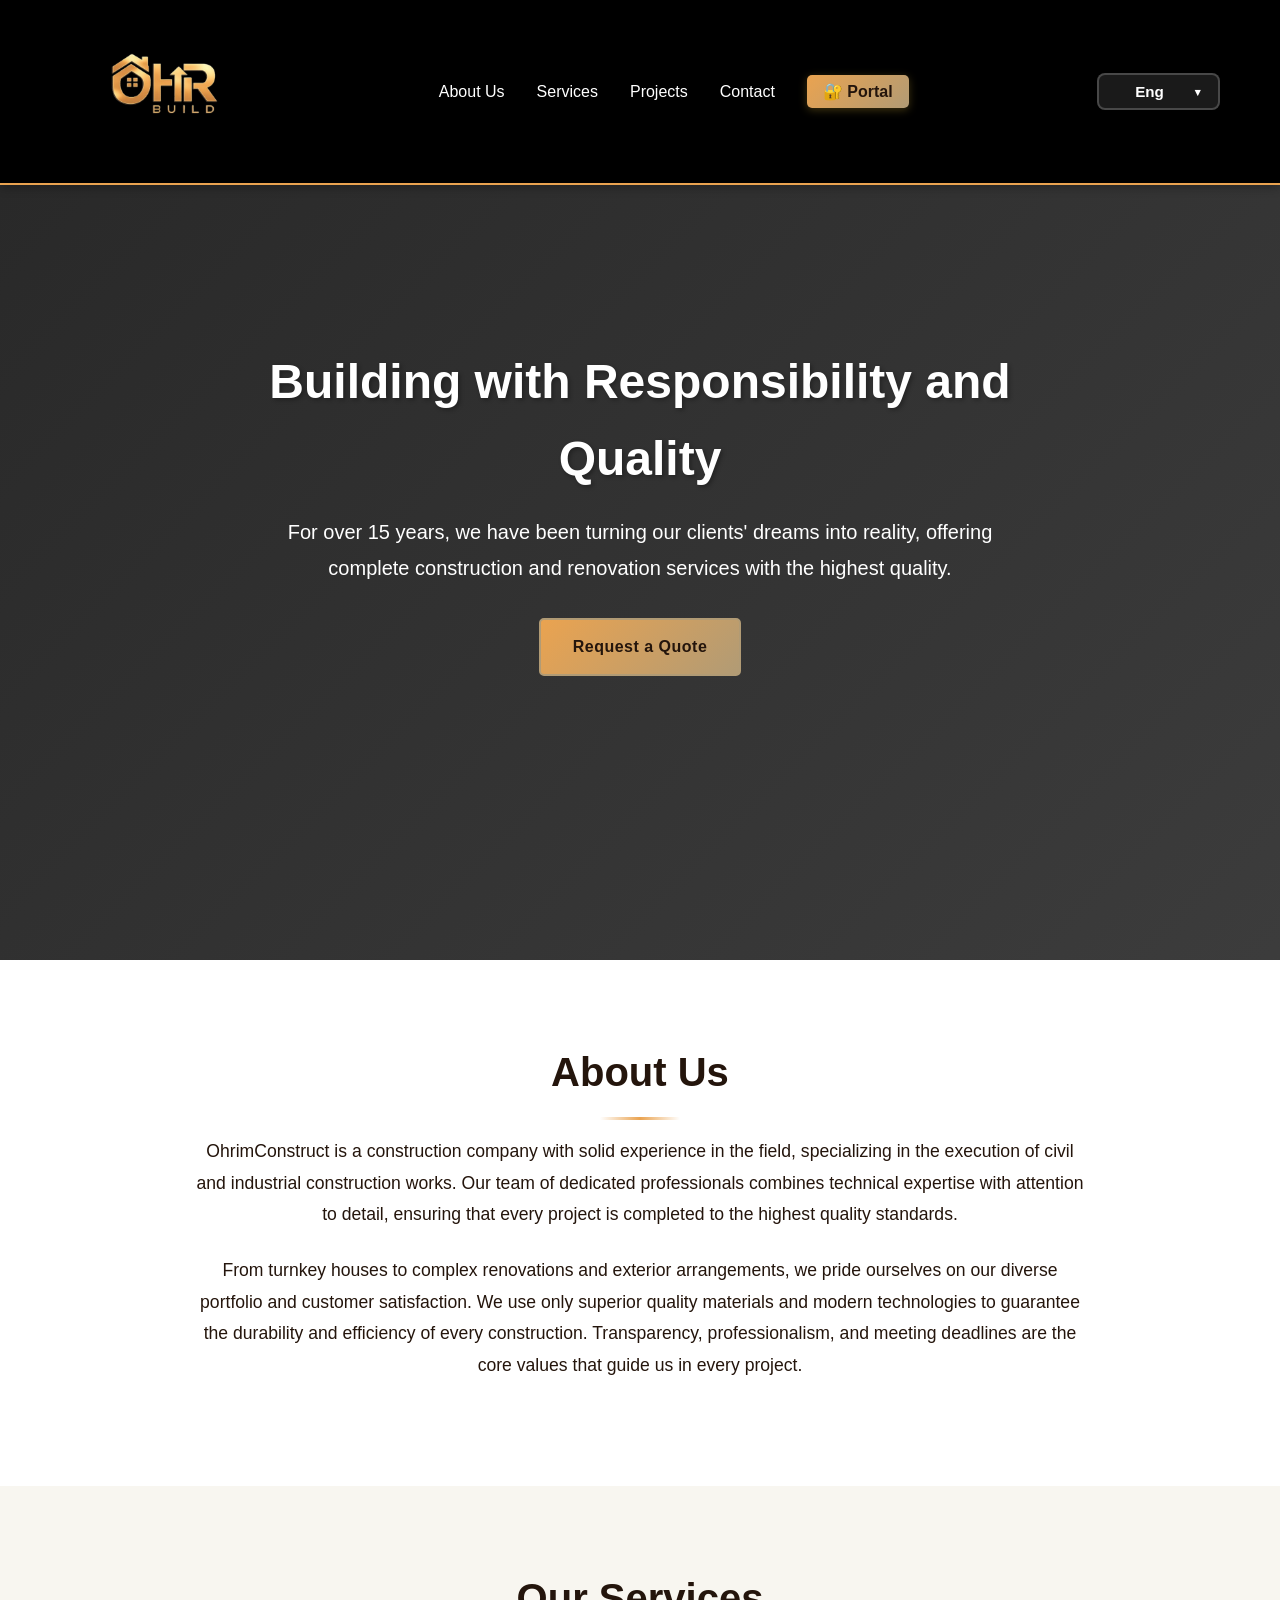
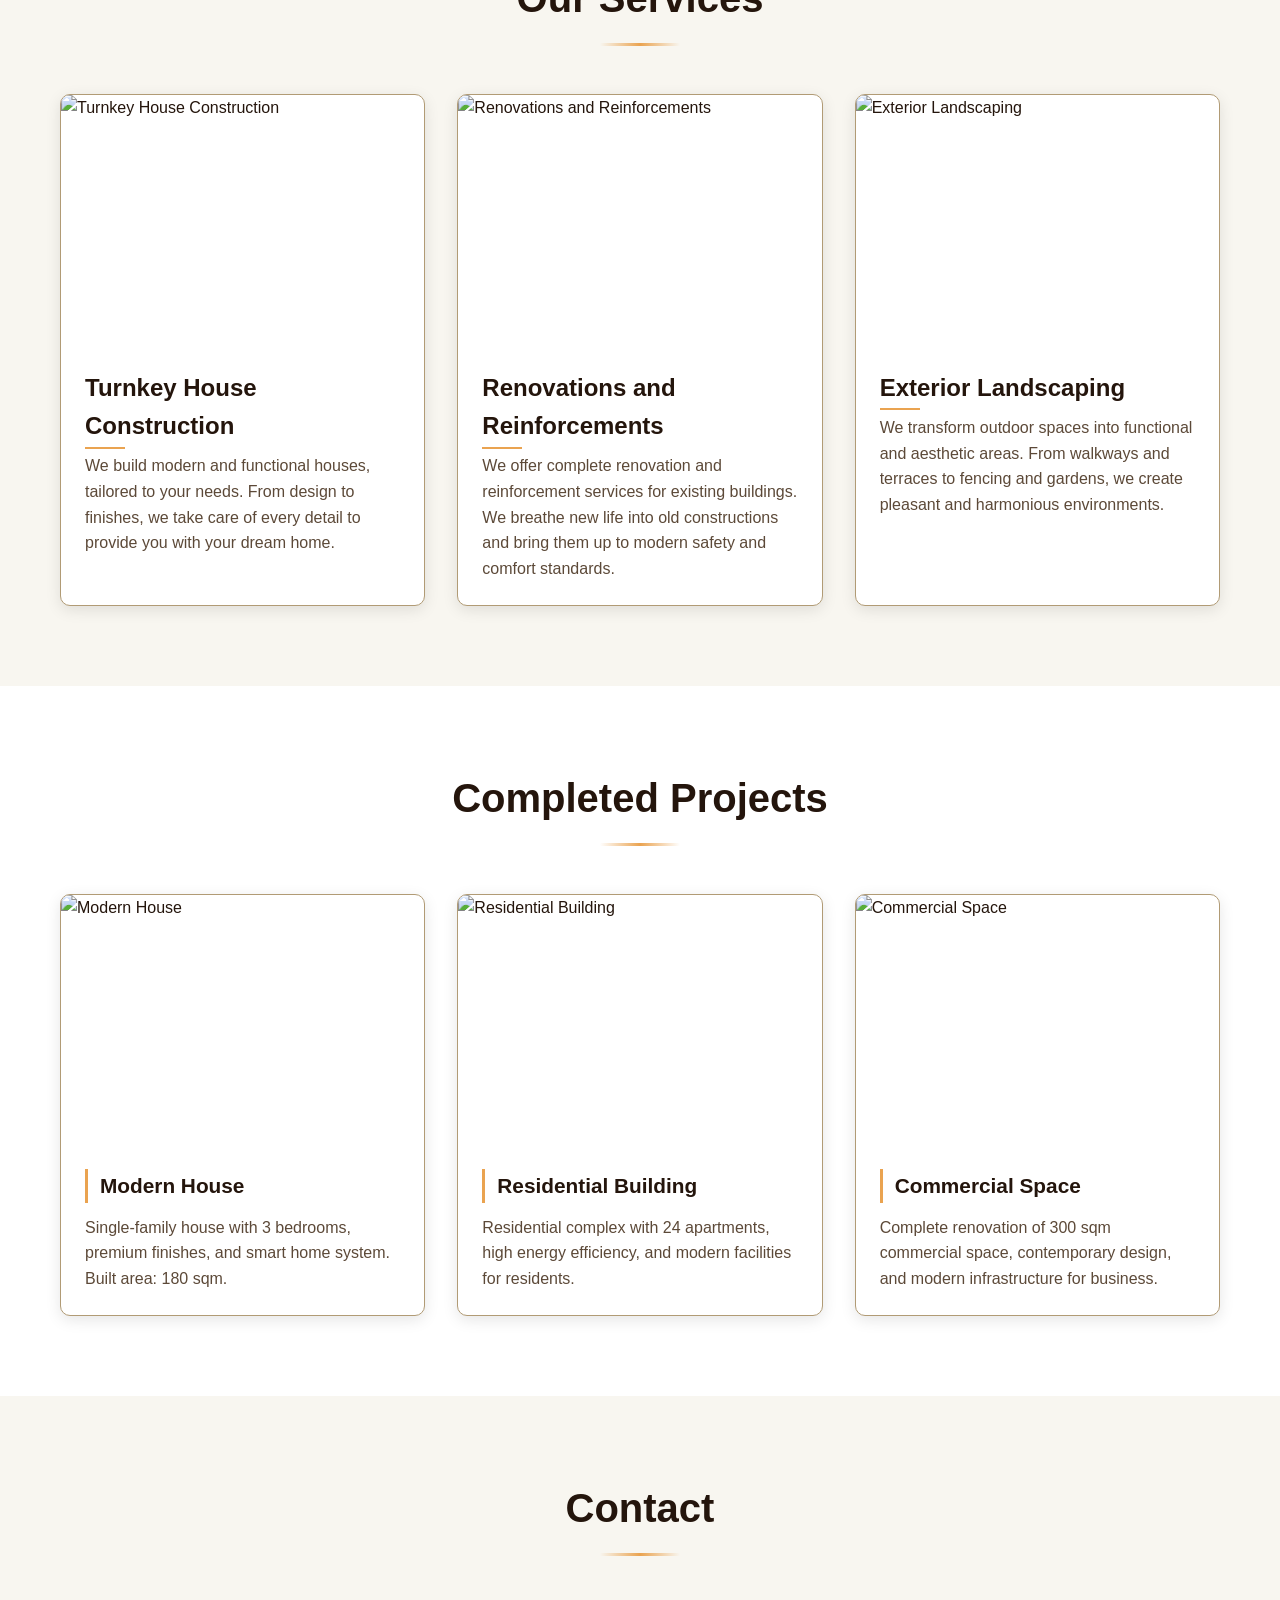
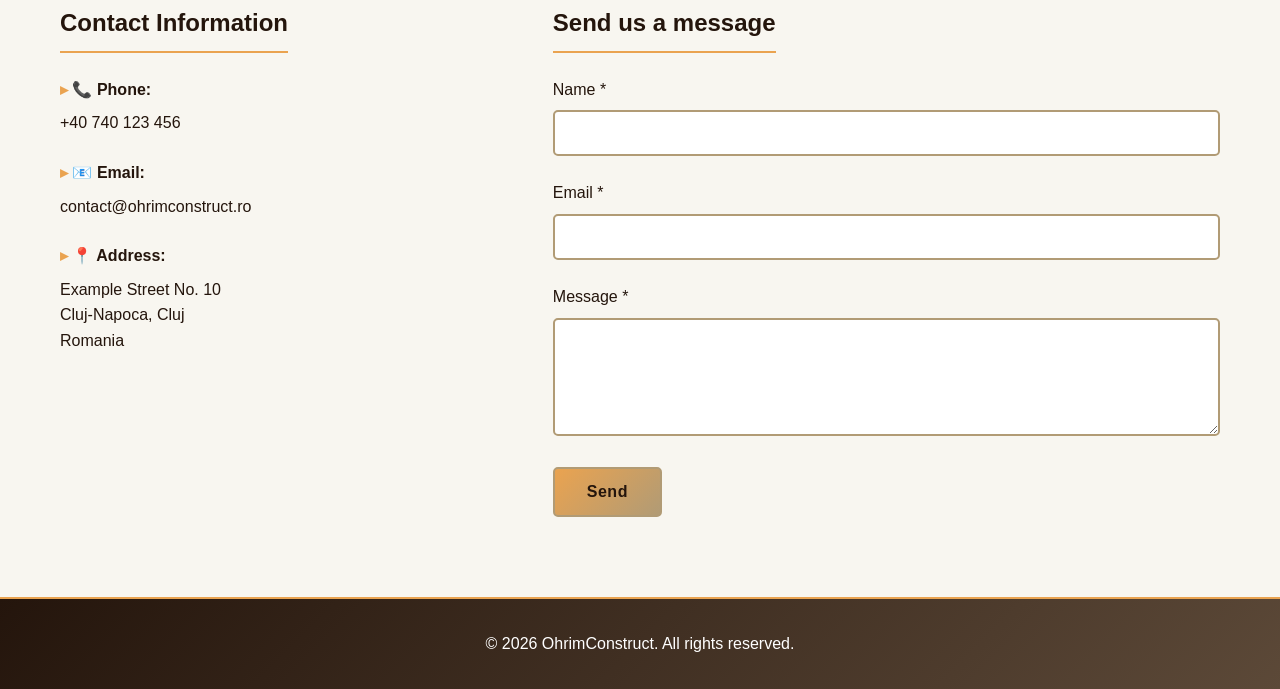
==== commit f778de33: "🌐 Shorten language names: English→Eng, Română→Ro, Русский→Ru to prevent overlap" ====
--- a/index.html
+++ b/index.html
@@ -10,7 +10,7 @@
     <link rel="apple-touch-icon" href="logo.png">
     <link rel="manifest" href="manifest.json">
     <title>OhrimConstruct - Building with Responsibility and Quality</title>
-    <link rel="stylesheet" href="styles.css">
+    <link rel="stylesheet" href="styles.css?v=3.2">
 </head>
 <body>
     <!-- Header -->
@@ -18,7 +18,7 @@
         <div class="container">
             <div class="logo">
                 <a href="index.html">
-                    <img src="logo.png" alt="OhrimConstruct" style="height: 140px; cursor: pointer;">
+                    <img src="logo.png" alt="OhrimConstruct" class="logo-img">
                 </a>
             </div>
             <nav id="nav">
@@ -32,18 +32,18 @@
             </nav>
             <div class="language-dropdown">
                 <button class="lang-current" id="currentLang">
-                    <span class="lang-name">English</span>
+                    <span class="lang-name">Eng</span>
                     <span class="arrow">▼</span>
                 </button>
                 <div class="lang-menu" id="langMenu">
                     <button class="lang-option active" data-lang="en">
-                        <span class="lang-name">English</span>
+                        <span class="lang-name">Eng</span>
                     </button>
                     <button class="lang-option" data-lang="ro">
-                        <span class="lang-name">Română</span>
+                        <span class="lang-name">Ro</span>
                     </button>
                     <button class="lang-option" data-lang="ru">
-                        <span class="lang-name">Русский</span>
+                        <span class="lang-name">Ru</span>
                     </button>
                 </div>
             </div>
--- a/styles.css
+++ b/styles.css
@@ -811,3 +811,36 @@
         }
     }
 }
+
+/* ============================================
+   LOGO SIZE INCREASE - MOBILE
+   ============================================ */
+
+/* Desktop logo size */
+.logo-img,
+.logo img {
+    height: 140px;
+    cursor: pointer;
+}
+
+/* Mobile - 3x larger (240px) */
+@media (max-width: 768px) {
+    .logo-img,
+    .logo img,
+    .logo a img,
+    header .logo img {
+        height: 240px !important;
+        max-height: 240px !important;
+    }
+}
+
+/* Small phone - 3x larger (180px) */
+@media (max-width: 480px) {
+    .logo-img,
+    .logo img,
+    .logo a img,
+    header .logo img {
+        height: 180px !important;
+        max-height: 180px !important;
+    }
+}
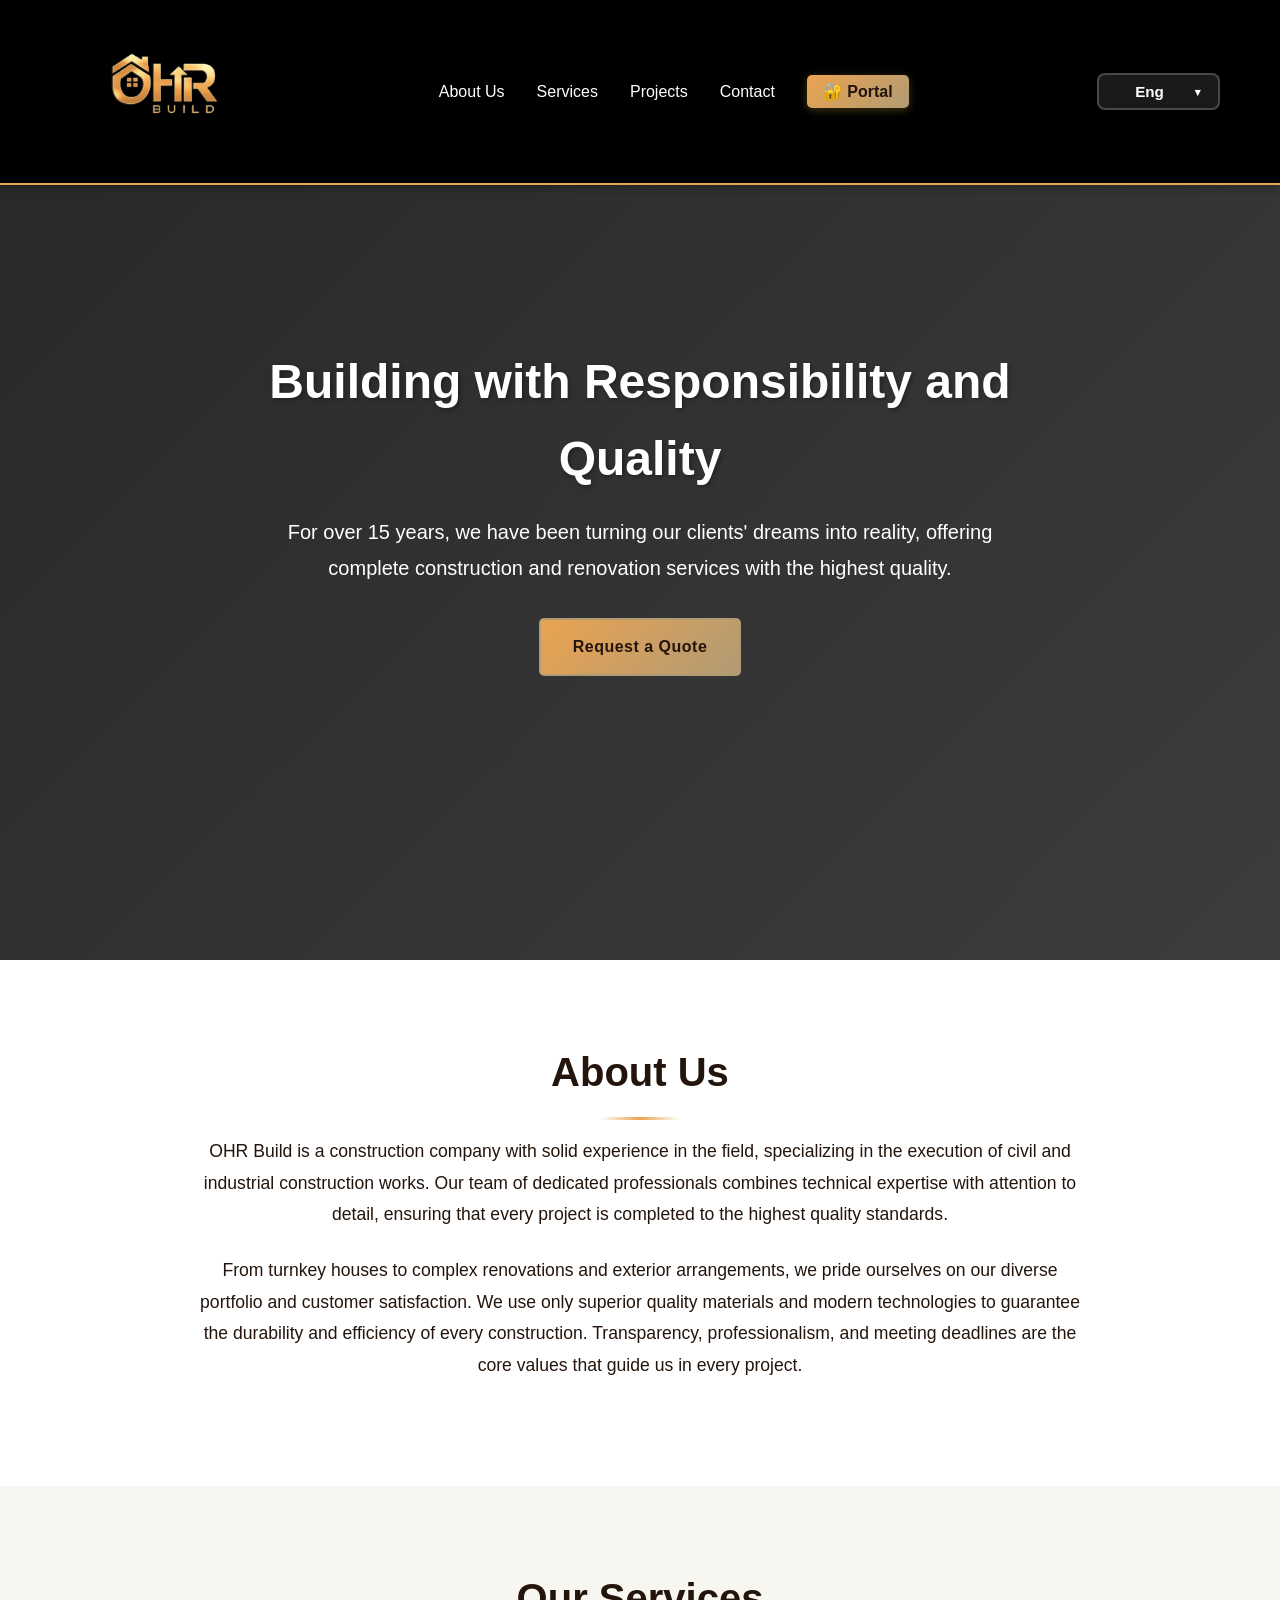
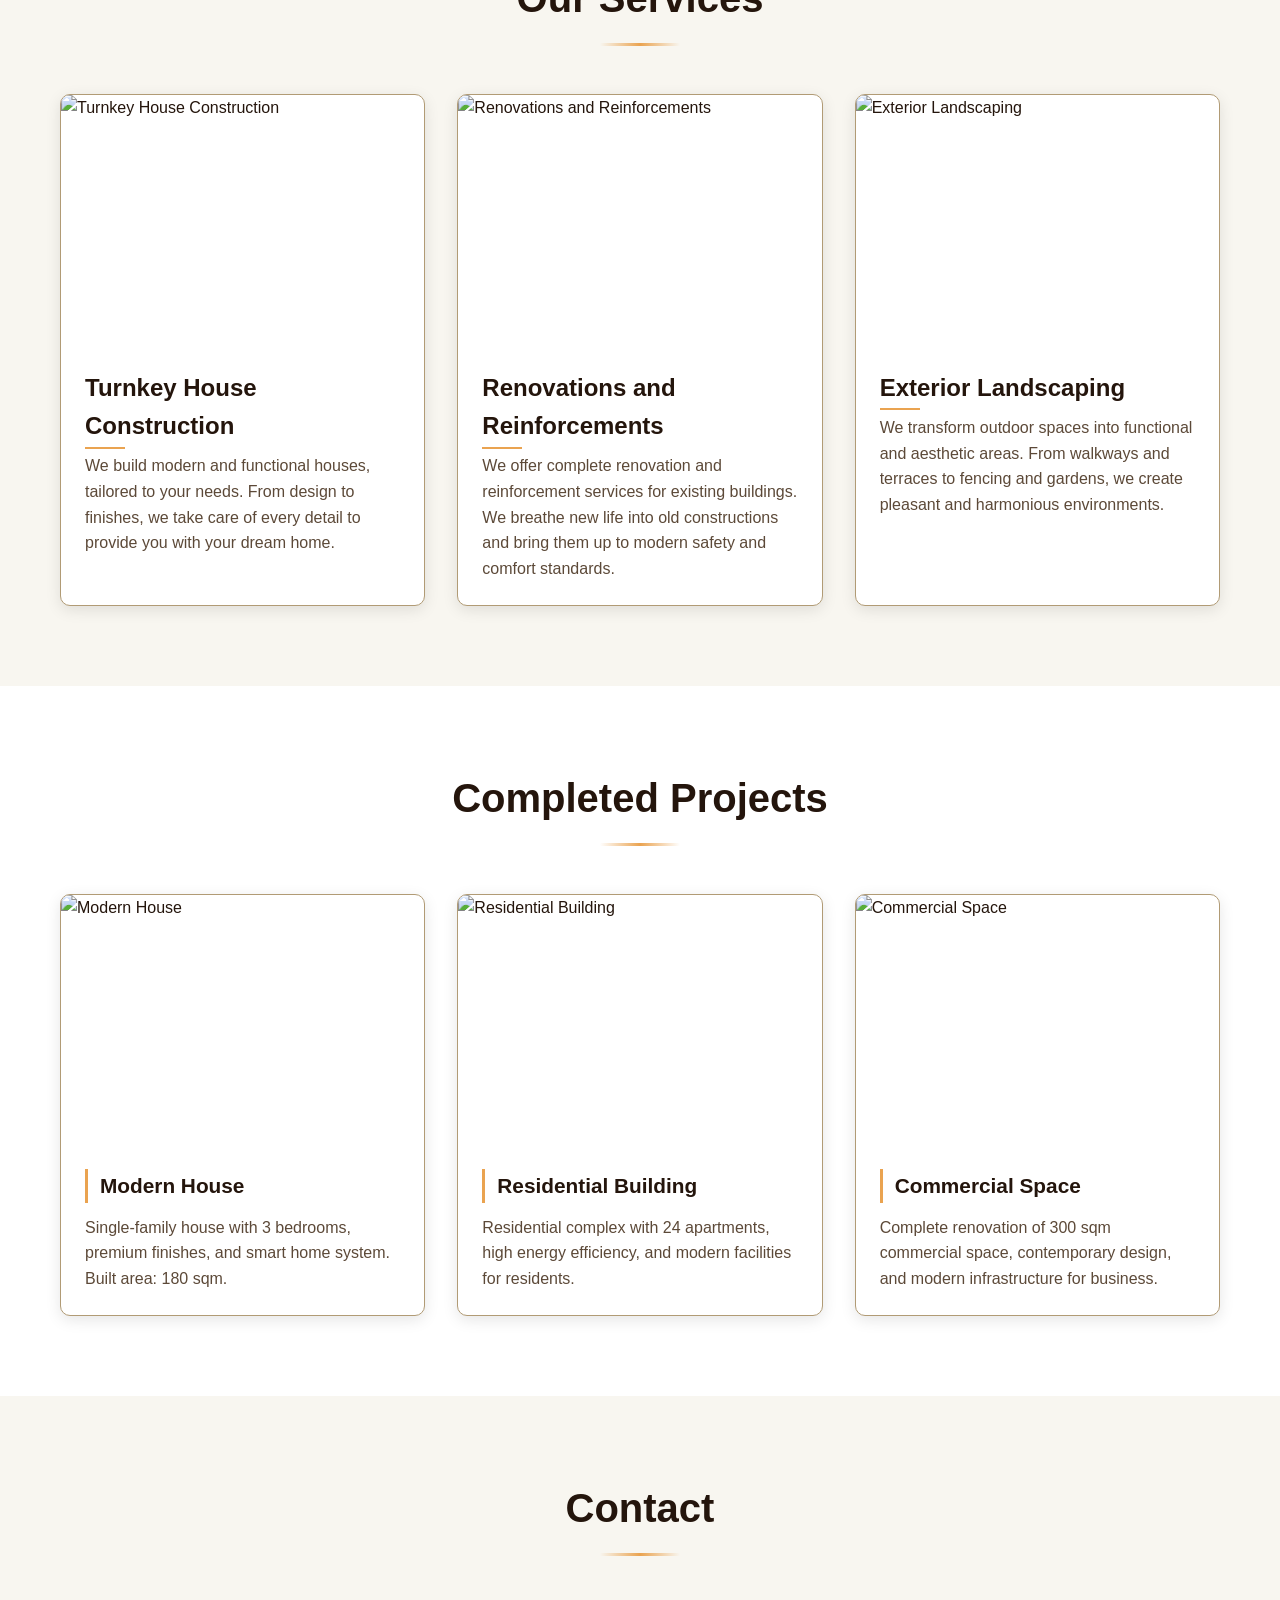
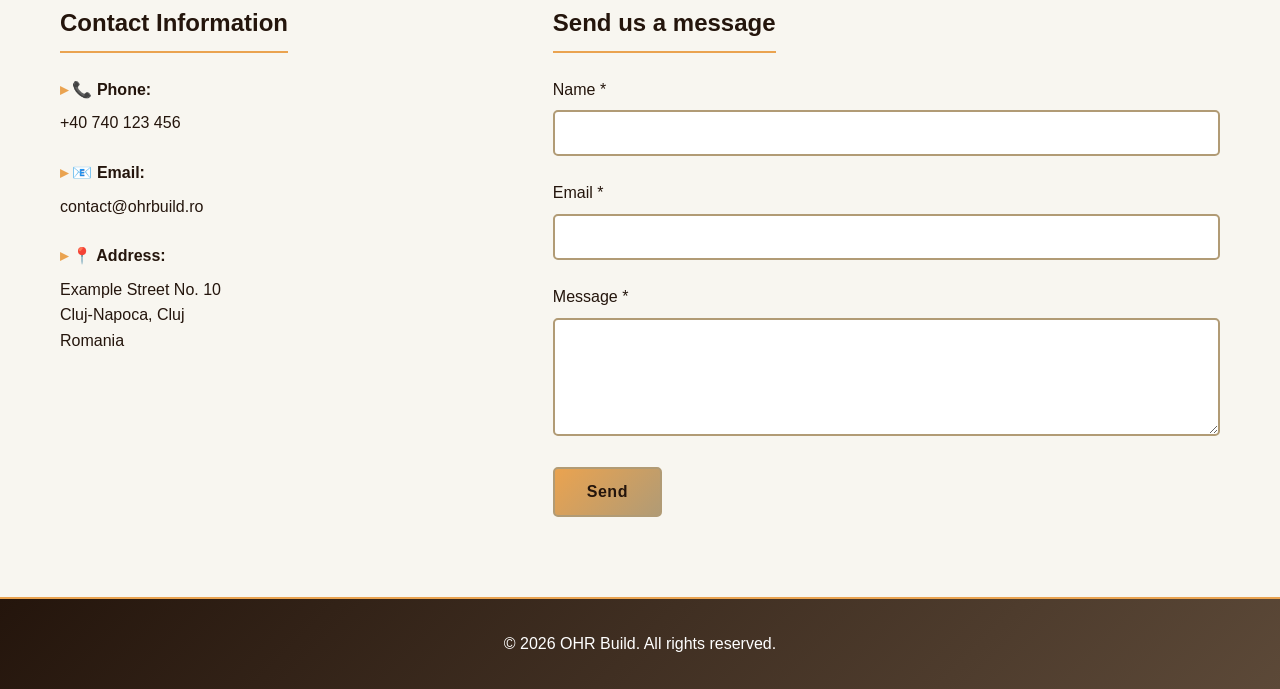
==== commit 3a288eac: "💰 Add real-time payroll with weekly/monthly modes, paid/pending status tracking" ====
--- a/index.html
+++ b/index.html
@@ -9,7 +9,7 @@
     <meta name="theme-color" content="#eaa350">
     <link rel="apple-touch-icon" href="logo.png">
     <link rel="manifest" href="manifest.json">
-    <title>OhrimConstruct - Building with Responsibility and Quality</title>
+    <title>OHR Build - Building with Responsibility and Quality</title>
     <link rel="stylesheet" href="styles.css?v=3.2">
 </head>
 <body>
@@ -18,7 +18,7 @@
         <div class="container">
             <div class="logo">
                 <a href="index.html">
-                    <img src="logo.png" alt="OhrimConstruct" class="logo-img">
+                    <img src="logo.png" alt="OHR Build" class="logo-img">
                 </a>
             </div>
             <nav id="nav">
@@ -70,7 +70,7 @@
         <div class="container">
             <h2 class="section-title" data-translate="about_title">About Us</h2>
             <div class="about-content">
-                <p data-translate="about_p1">OhrimConstruct is a construction company with solid experience in the field, specializing in the execution of civil and industrial construction works. Our team of dedicated professionals combines technical expertise with attention to detail, ensuring that every project is completed to the highest quality standards.</p>
+                <p data-translate="about_p1">OHR Build is a construction company with solid experience in the field, specializing in the execution of civil and industrial construction works. Our team of dedicated professionals combines technical expertise with attention to detail, ensuring that every project is completed to the highest quality standards.</p>
                 <p data-translate="about_p2">From turnkey houses to complex renovations and exterior arrangements, we pride ourselves on our diverse portfolio and customer satisfaction. We use only superior quality materials and modern technologies to guarantee the durability and efficiency of every construction. Transparency, professionalism, and meeting deadlines are the core values that guide us in every project.</p>
             </div>
         </div>
@@ -155,7 +155,7 @@
                     </div>
                     <div class="contact-item">
                         <strong>📧 Email:</strong>
-                        <p>contact@ohrimconstruct.ro</p>
+                        <p>contact@ohrbuild.ro</p>
                     </div>
                     <div class="contact-item">
                         <strong>📍 <span data-translate="contact_address">Address</span>:</strong>
@@ -190,7 +190,7 @@
     <!-- Footer -->
     <footer id="footer">
         <div class="container">
-            <p>&copy; <span id="current-year"></span> OhrimConstruct. <span data-translate="footer_rights">All rights reserved.</span></p>
+            <p>&copy; <span id="current-year"></span> OHR Build. <span data-translate="footer_rights">All rights reserved.</span></p>
         </div>
     </footer>
 
